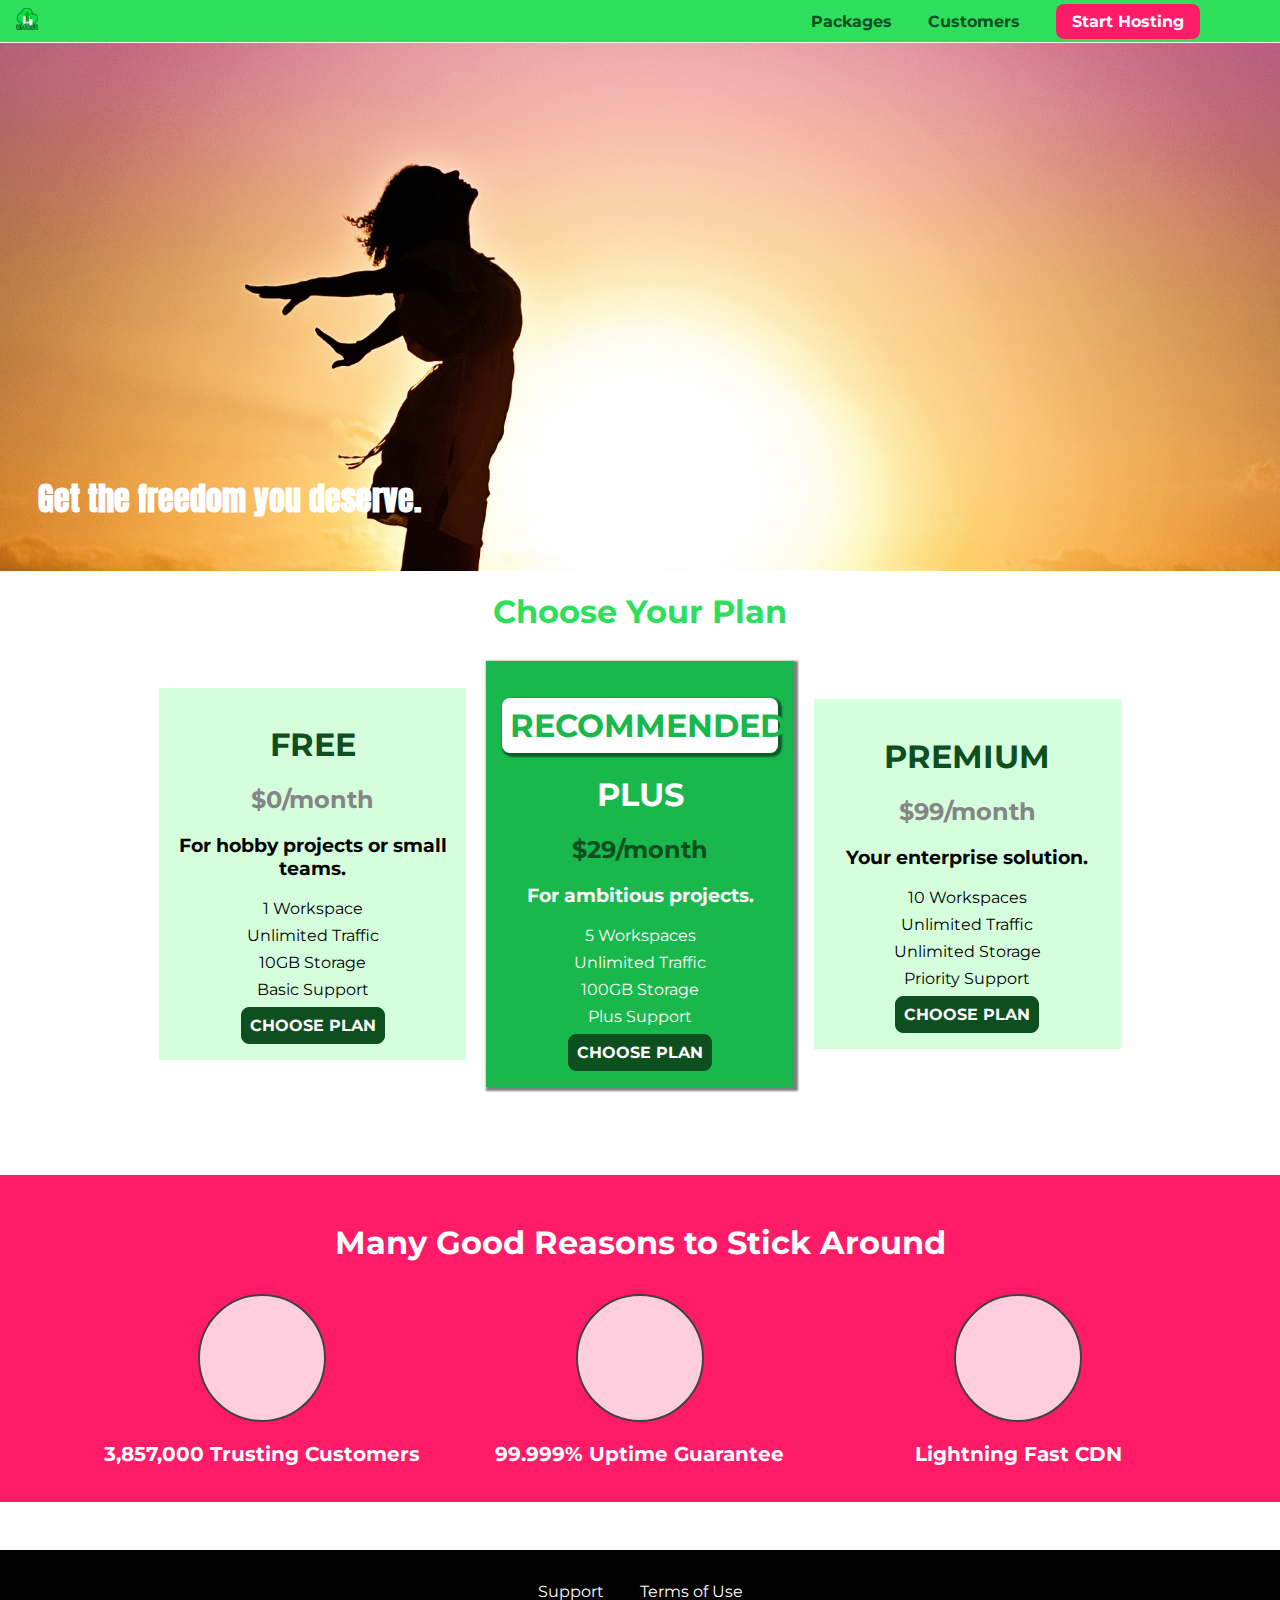
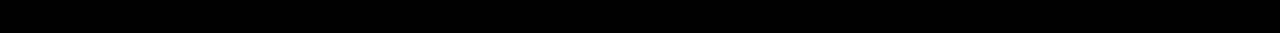
==== background-images-01-understanding-background-size-starting-code-/index.html @ a44f0bf8 "css course project;" ====
<!DOCTYPE html>
<html lang="en">

<head>
    <meta charset="UTF-8">
    <meta http-equiv="X-UA-Compatible" content="ie=edge">
    <title>uHost</title>
    <link rel="shortcut icon" href="favicon.png">
    <link href="https://fonts.googleapis.com/css?family=Anton" rel="stylesheet">
    <link href="https://fonts.googleapis.com/css?family=Montserrat:400,700" rel="stylesheet">
    <link rel="stylesheet" href="shared.css">
    <link rel="stylesheet" href="main.css">
</head>

<body>
    <header class="main-header">
        <div>
            <a href="index.html" class="main-header__brand">
                <img src="images/uhost-icon.png" alt="uHost-whatever">
            </a>
        </div>
        <nav class="main-nav">
            <ul class="main-nav__items">
                <li class="main-nav__item">
                    <a href="packages/index.html">Packages</a>
                </li>
                <li class="main-nav__item">
                    <a href="customers/index.html">Customers</a>
                </li>
                <li class="main-nav__item main-nav__item--cta">
                    <a href="start-hosting/index.html">Start Hosting</a>
                </li>
            </ul>
        </nav>
    </header>
    <main>
        <section id="product-overview">
            <h1>Get the freedom you deserve.</h1>
        </section>
        <section id="plans">
            <h1 class="section-title">Choose Your Plan</h1>
            <div class="plan__list">
                <article class="plan">
                    <h1 class="plan__title">FREE</h1>
                    <h2 class="plan__price">$0/month</h2>
                    <h3>For hobby projects or small teams.</h3>
                    <ul class="plan__features">
                        <li class="plan__feature">1 Workspace</li>
                        <li class="plan__feature">Unlimited Traffic</li>
                        <li class="plan__feature">10GB Storage</li>
                        <li class="plan__feature">Basic Support</li>
                    </ul>
                    <div>
                        <button class="button">CHOOSE PLAN</button>
                    </div>
                </article>
                <article class="plan plan--highlighted">
                    <h1 class="plan__annotation">RECOMMENDED</h1>
                    <h1 class="plan__title">PLUS</h1>
                    <h2 class="plan__price">$29/month</h2>
                    <h3>For ambitious projects.</h3>
                    <ul class="plan__features">
                        <li class="plan__feature">5 Workspaces</li>
                        <li class="plan__feature">Unlimited Traffic</li>
                        <li class="plan__feature">100GB Storage</li>
                        <li class="plan__feature">Plus Support</li>
                    </ul>
                    <div>
                        <button class="button">CHOOSE PLAN</button>
                    </div>
                </article>
                <article class="plan">
                    <h1 class="plan__title">PREMIUM</h1>
                    <h2 class="plan__price">$99/month</h2>
                    <h3>Your enterprise solution.</h3>
                    <ul class="plan__features">
                        <li class="plan__feature">10 Workspaces</li>
                        <li class="plan__feature">Unlimited Traffic</li>
                        <li class="plan__feature">Unlimited Storage</li>
                        <li class="plan__feature">Priority Support</li>
                    </ul>
                    <div>
                        <button class="button">CHOOSE PLAN</button>
                    </div>
                </article>
            </div>
        </section>
        <section id="key-features">
            <h1 class="section-title">Many Good Reasons to Stick Around</h1>
            <ul class="key-feature__list">
                <li class="key-feature">
                    <div class="key-feature__image">

                    </div>
                    <p class="key-feature__description">3,857,000 Trusting Customers</p>
                </li>
                <li class="key-feature">
                    <div class="key-feature__image">

                    </div>
                    <p class="key-feature__description">99.999% Uptime Guarantee</p>
                </li>
                <li class="key-feature">
                    <div class="key-feature__image">

                    </div>
                    <p class="key-feature__description">Lightning Fast CDN</p>
                </li>
            </ul>
        </section>
    </main>
    <footer class="main-footer">
        <nav>
            <ul class="main-footer__links">
                <li class="main-footer__link">
                    <a href="#">Support</a>
                </li>
                <li class="main-footer__link">
                    <a href="#">Terms of Use</a>
                </li>
            </ul>
        </nav>
    </footer>
</body>

</html>
---- background-images-01-understanding-background-size-starting-code-/shared.css ----
* {
  box-sizing: border-box;
}

body {
  font-family: 'Montserrat', sans-serif;
  margin: 0;
}

.main-header {
  width: 100%;
  position: fixed;
  top: 0;
  left: 0;
  background: #2ddf5c;
  padding: 8px 16px;
  z-index: 1;
}

.main-header > div {
  display: inline-block;
  vertical-align: middle;
}

.main-header__brand {
  color: #0e4f1f;
  text-decoration: none;
  font-weight: bold;
  font-size: 22px;
  height: 22px;
  display: inline-block;
}

.main-header__brand img {
  /* this will set height to image's original height * 100%, not the 
  container holding the image */
  height: 100%;
  /* set the parent to be inline-block element for container width/height */
}

.main-nav {
  display: inline-block;
  text-align: right;
  width: calc(100% - 74px);
  vertical-align: middle;
}

.main-nav__items {
  margin: 0;
  padding: 0;
  list-style: none;
}

.main-nav__item {
  display: inline-block;
  margin: 0 16px;
}

.main-nav__item a {
  text-decoration: none;
  color: #0e4f1f;
  font-weight: bold;
  padding: 3px 0;
}

.main-nav__item a:hover,
.main-nav__item a:active {
  color: white;
  border-bottom: 5px solid white;
}

.main-nav__item--cta a {
  color: white;
  background: #ff1b68;
  padding: 8px 16px;
  border-radius: 8px;
}

.main-nav__item--cta a:hover,
.main-nav__item--cta a:active {
  color: #ff1b68;
  background: white;
  border: none;
}

.main-footer {
  background: black;
  padding: 32px;
  margin-top: 48px;
}

.main-footer__links {
  list-style: none;
  margin: 0;
  padding: 0;
  text-align: center;
}

.main-footer__link {
  display: inline-block;
  margin: 0 16px;
}

.main-footer__link a {
  color: white;
  text-decoration: none;
}

.main-footer__link a:hover,
.main-footer__link a:active {
  color: #ccc;
}

.button {
  background: #0e4f1f;
  color: white;
  font: inherit;
  border: 1.5px solid #0e4f1f;
  padding: 8px;
  border-radius: 8px;
  font-weight: bold;
  cursor: pointer;
}

.button:hover,
.button:active {
  background: white;
  color: #0e4f1f;
}

.button:focus {
  outline: none;
}
---- background-images-01-understanding-background-size-starting-code-/main.css ----
#product-overview {
  /* this shorthand combines:
	  background: url('freedom.jpg');
		background-position: left 10% bottom 20%;
  	background-size: cover;
		background-repeat: no-repeat;
  	background-clip: border-box;
  	background-attachment: fixed;
	*/
  background: url('freedom.jpg') left 10% bottom 20% / cover no-repeat
    border-box fixed;
  /* shorthand: could also use background-image */
  /* background: url('freedom.jpg'); */

  /* will ensure that the container is always completely filled;
	it will crop the image, however */
  /* background-size: cover; */

  /* offsets the image by <x+val, y+val> OR <x+xval, y+yval>; */
  /* background-position: 10px 15px; */

  /* dictates cropping distribution */
  /* background-position: 0% 10%; */

  /* center => background-position: 50% 50%; */
  /* background-position: center; */
  /* background-position: left bottom; */
  /* background-position: left 10% bottom 20%; */
  /* ensures ENTIRE IMAGE is displayed in the container */
  /* background-size: contain; */

  /* background image will be repeated to fill space */
  /* background-size: 100%; */
  /* turn off repeating */
  /* background-repeat: no-repeat; */
  /* turn on repeating: x-axis */
  /* background-repeat: repeat-x; */
  /* turn on repeating: y-axis */
  /* background-repeat: repeat-y; */
  width: 100%;
  height: 528px;
  padding: 10px;
  margin-top: 43px;

  /* border: 5px dashed red; */
  /* defines container for the background */
  /* background-origin: border-box; */
  /* background-origin: content-box; */
  /* background-origin: padding-box; */

  /* define where image should be clipped, if necessary */
  /* before padding */
  /* background-clip: padding-box; */
  /* after padding */
  /* background-clip: content-box; */

  /* background-clip: border-box; */

  /* defines how the image scrolls with the content */
  /* background-attachment: fixed; */
  position: relative;
}

.section-title {
  color: #2ddf5c;
  text-align: center;
}

#product-overview h1 {
  color: white;
  font-family: 'Anton', sans-serif;
  position: absolute;
  bottom: 5%;
  left: 3%;
}

.plan__list {
  width: 80%;
  margin: auto;
  text-align: center;
}

.plan {
  background: #d5ffdc;
  text-align: center;
  padding: 16px;
  margin: 8px;
  display: inline-block;
  width: 30%;
  vertical-align: middle;
}

.plan--highlighted {
  background: #19b84c;
  color: white;
  box-shadow: 2px 2px 2px 2px rgba(0, 0, 0, 0.5);
}

.plan__annotation {
  background: white;
  color: #19b84c;
  padding: 8px;
  box-shadow: 2px 2px 2px 2px rgba(0, 0, 0, 0.5);
  border-radius: 8px;
}

.plan__title {
  color: #0e4f1f;
}

.plan__price {
  color: #858585;
}

.plan--highlighted .plan__title {
  color: white;
}

.plan--highlighted .plan__price {
  color: #0e4f1f;
}

.plan__features {
  list-style: none;
  margin: 0;
  padding: 0;
}

.plan__feature {
  margin: 8px 0;
}

#key-features {
  background: #ff1b68;
  margin-top: 80px;
  padding: 16px;
}

#key-features .section-title {
  color: white;
  margin: 32px;
}

.key-feature__list {
  list-style: none;
  margin: 0;
  padding: 0;
  text-align: center;
}

.key-feature {
  display: inline-block;
  width: 30%;
  vertical-align: top;
}

.key-feature__image {
  background: #ffcede;
  width: 128px;
  height: 128px;
  border: 2px solid #424242;
  border-radius: 50%;
  margin: auto;
}

.key-feature__description {
  text-align: center;
  font-weight: bold;
  color: white;
  font-size: 20px;
}

/* h1 {
    font-family: sans-serif;
} */
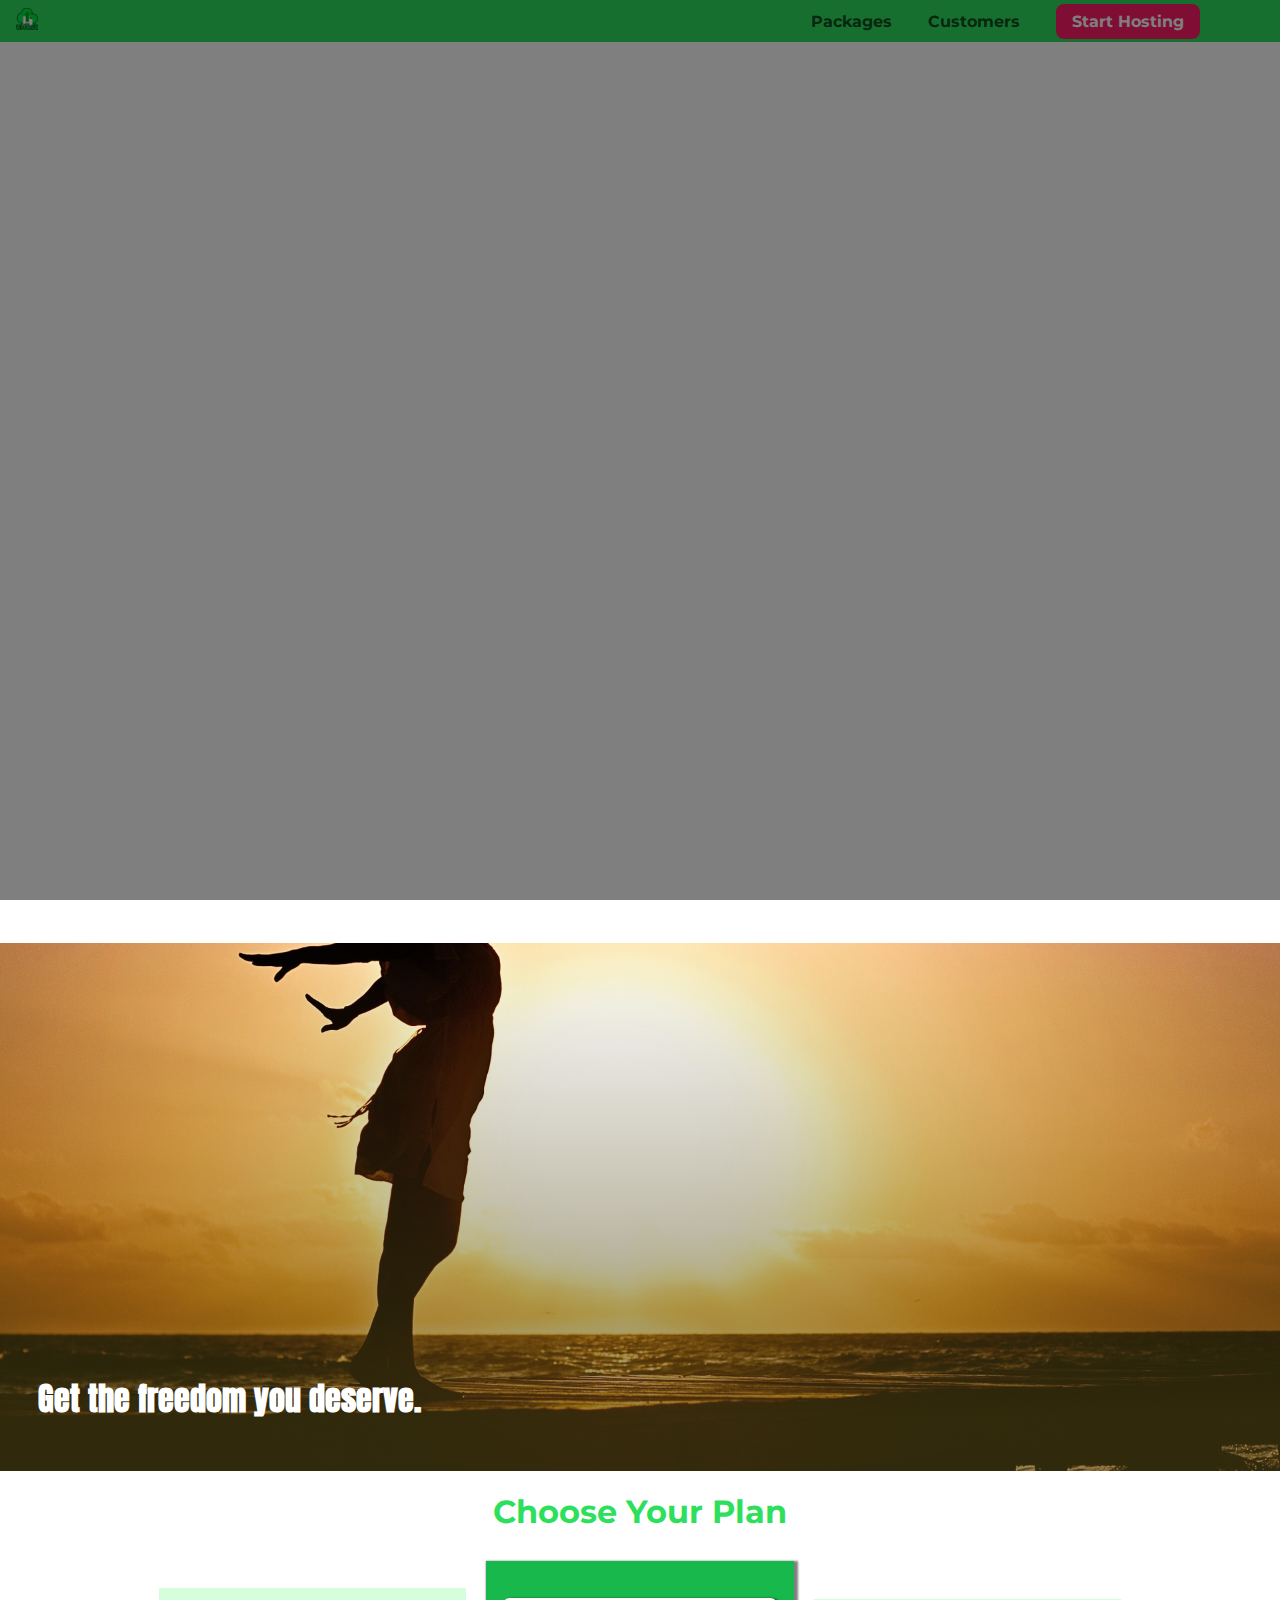
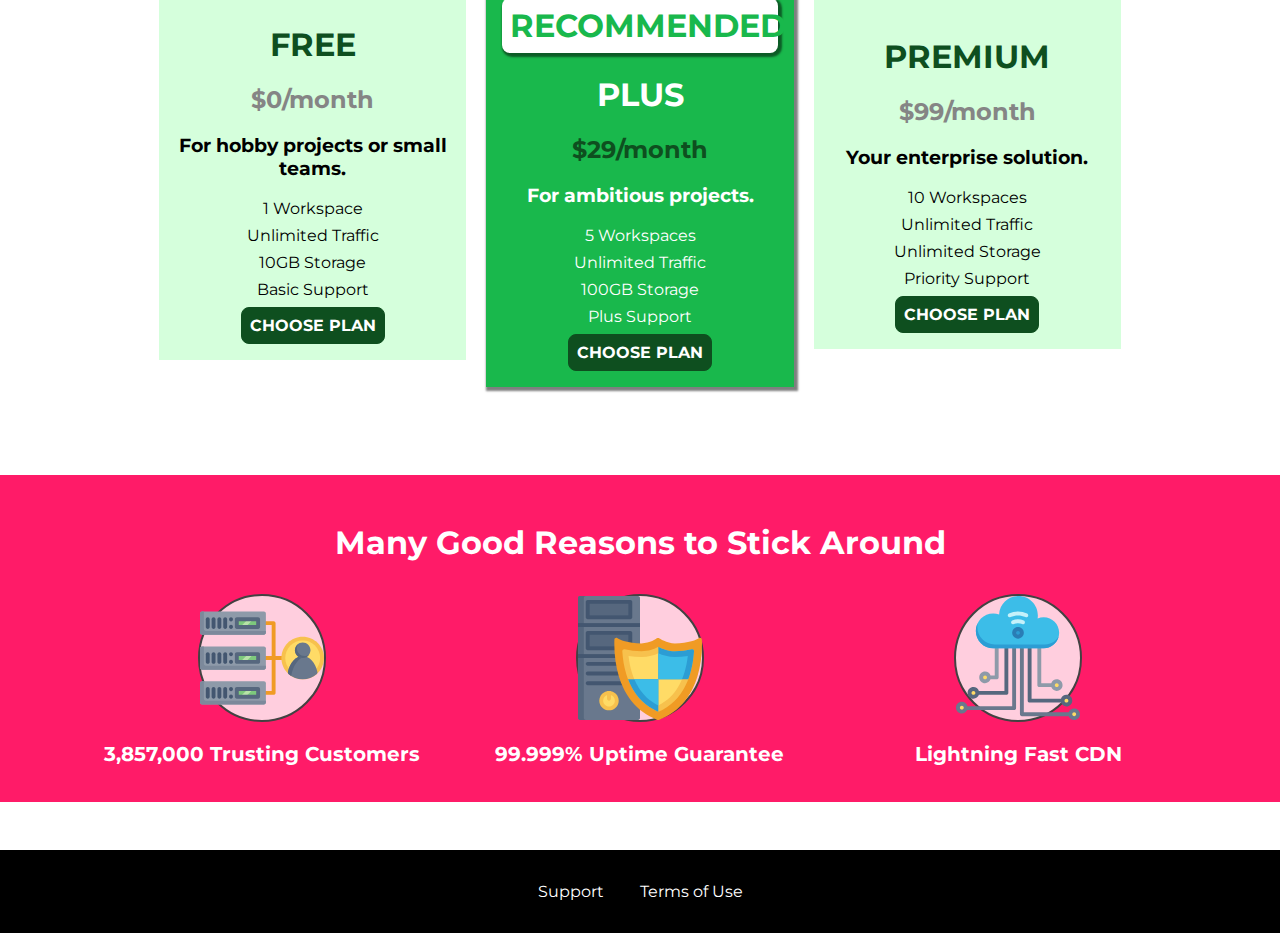
==== commit d52f4855: "fix backdrop.height issue" ====
--- a/background-images-01-understanding-background-size-starting-code-/index.html
+++ b/background-images-01-understanding-background-size-starting-code-/index.html
@@ -13,6 +13,7 @@
 </head>
 
 <body>
+    <div class="backdrop"></div>
     <header class="main-header">
         <div>
             <a href="index.html" class="main-header__brand">
@@ -90,19 +91,197 @@
             <ul class="key-feature__list">
                 <li class="key-feature">
                     <div class="key-feature__image">
-
+                        <svg viewBox="0 0 512 512">
+                            <path style="fill:#F09B24;"
+                                d="M344,248h-32V112c0-4.418-3.582-8-8-8h-40c-4.418,0-8,3.582-8,8s3.582,8,8,8h32v128h-32  c-4.418,0-8,3.582-8,8s3.582,8,8,8h32v128h-32c-4.418,0-8,3.582-8,8s3.582,8,8,8h40c4.418,0,8-3.582,8-8V264h32c4.418,0,8-3.582,8-8  S348.418,248,344,248z" />
+                            <path style="fill:#8E9AA9;"
+                                d="M264,64H8c-4.418,0-8,3.582-8,8v80c0,4.418,3.582,8,8,8h256c4.418,0,8-3.582,8-8V72  C272,67.582,268.418,64,264,64z" />
+                            <path style="fill:#7C899B;"
+                                d="M24,144c-4.418,0-8-3.582-8-8V64H8c-4.418,0-8,3.582-8,8v80c0,4.418,3.582,8,8,8h256  c4.418,0,8-3.582,8-8v-8H24z" />
+                            <rect x="152" y="96" style="fill:#B8E3A8;" width="88" height="32" />
+                            <g>
+                                <polygon style="fill:#7EC97D;" points="152,96 152,128 166,128 198,96  " />
+                                <polygon style="fill:#7EC97D;" points="220,96 188,128 240,128 240,96  " />
+                            </g>
+                            <path style="fill:#56677E;"
+                                d="M240,136h-88c-4.418,0-8-3.582-8-8V96c0-4.418,3.582-8,8-8h88c4.418,0,8,3.582,8,8v32  C248,132.418,244.418,136,240,136z M160,120h72v-16h-72V120z" />
+                            <g>
+                                <path style="fill:#435670;"
+                                    d="M32,136c-4.418,0-8-3.582-8-8V96c0-4.418,3.582-8,8-8s8,3.582,8,8v32C40,132.418,36.418,136,32,136z   " />
+                                <path style="fill:#435670;"
+                                    d="M56,136c-4.418,0-8-3.582-8-8V96c0-4.418,3.582-8,8-8s8,3.582,8,8v32C64,132.418,60.418,136,56,136z   " />
+                                <path style="fill:#435670;"
+                                    d="M80,136c-4.418,0-8-3.582-8-8V96c0-4.418,3.582-8,8-8s8,3.582,8,8v32C88,132.418,84.418,136,80,136z   " />
+                                <path style="fill:#435670;"
+                                    d="M104,136c-4.418,0-8-3.582-8-8V96c0-4.418,3.582-8,8-8s8,3.582,8,8v32   C112,132.418,108.418,136,104,136z" />
+                                <path style="fill:#435670;"
+                                    d="M128,105c-4.418,0-8-3.582-8-8v-1c0-4.418,3.582-8,8-8s8,3.582,8,8v1   C136,101.418,132.418,105,128,105z" />
+                                <path style="fill:#435670;"
+                                    d="M128,136c-4.418,0-8-3.582-8-8v-1c0-4.418,3.582-8,8-8s8,3.582,8,8v1   C136,132.418,132.418,136,128,136z" />
+                            </g>
+                            <path style="fill:#8E9AA9;"
+                                d="M264,208H8c-4.418,0-8,3.582-8,8v80c0,4.418,3.582,8,8,8h256c4.418,0,8-3.582,8-8v-80  C272,211.582,268.418,208,264,208z" />
+                            <path style="fill:#7C899B;"
+                                d="M24,288c-4.418,0-8-3.582-8-8v-72H8c-4.418,0-8,3.582-8,8v80c0,4.418,3.582,8,8,8h256  c4.418,0,8-3.582,8-8v-8H24z" />
+                            <rect x="152" y="240" style="fill:#B8E3A8;" width="88" height="32" />
+                            <g>
+                                <polygon style="fill:#7EC97D;" points="152,240 152,272 166,272 198,240  " />
+                                <polygon style="fill:#7EC97D;" points="220,240 188,272 240,272 240,240  " />
+                            </g>
+                            <path style="fill:#56677E;"
+                                d="M240,280h-88c-4.418,0-8-3.582-8-8v-32c0-4.418,3.582-8,8-8h88c4.418,0,8,3.582,8,8v32  C248,276.418,244.418,280,240,280z M160,264h72v-16h-72V264z" />
+                            <g>
+                                <path style="fill:#435670;"
+                                    d="M32,280c-4.418,0-8-3.582-8-8v-32c0-4.418,3.582-8,8-8s8,3.582,8,8v32C40,276.418,36.418,280,32,280   z" />
+                                <path style="fill:#435670;"
+                                    d="M56,280c-4.418,0-8-3.582-8-8v-32c0-4.418,3.582-8,8-8s8,3.582,8,8v32C64,276.418,60.418,280,56,280   z" />
+                                <path style="fill:#435670;"
+                                    d="M80,280c-4.418,0-8-3.582-8-8v-32c0-4.418,3.582-8,8-8s8,3.582,8,8v32C88,276.418,84.418,280,80,280   z" />
+                                <path style="fill:#435670;"
+                                    d="M104,280c-4.418,0-8-3.582-8-8v-32c0-4.418,3.582-8,8-8s8,3.582,8,8v32   C112,276.418,108.418,280,104,280z" />
+                                <path style="fill:#435670;"
+                                    d="M128,249c-4.418,0-8-3.582-8-8v-1c0-4.418,3.582-8,8-8s8,3.582,8,8v1   C136,245.418,132.418,249,128,249z" />
+                                <path style="fill:#435670;"
+                                    d="M128,280c-4.418,0-8-3.582-8-8v-1c0-4.418,3.582-8,8-8s8,3.582,8,8v1   C136,276.418,132.418,280,128,280z" />
+                            </g>
+                            <path style="fill:#8E9AA9;"
+                                d="M264,352H8c-4.418,0-8,3.582-8,8v80c0,4.418,3.582,8,8,8h256c4.418,0,8-3.582,8-8v-80  C272,355.582,268.418,352,264,352z" />
+                            <path style="fill:#7C899B;"
+                                d="M24,432c-4.418,0-8-3.582-8-8v-72H8c-4.418,0-8,3.582-8,8v80c0,4.418,3.582,8,8,8h256  c4.418,0,8-3.582,8-8v-8H24z" />
+                            <rect x="152" y="384" style="fill:#B8E3A8;" width="88" height="32" />
+                            <g>
+                                <polygon style="fill:#7EC97D;" points="152,384 152,416 166,416 198,384  " />
+                                <polygon style="fill:#7EC97D;" points="220,384 188,416 240,416 240,384  " />
+                            </g>
+                            <path style="fill:#56677E;"
+                                d="M240,424h-88c-4.418,0-8-3.582-8-8v-32c0-4.418,3.582-8,8-8h88c4.418,0,8,3.582,8,8v32  C248,420.418,244.418,424,240,424z M160,408h72v-16h-72V408z" />
+                            <g>
+                                <path style="fill:#435670;"
+                                    d="M32,424c-4.418,0-8-3.582-8-8v-32c0-4.418,3.582-8,8-8s8,3.582,8,8v32C40,420.418,36.418,424,32,424   z" />
+                                <path style="fill:#435670;"
+                                    d="M56,424c-4.418,0-8-3.582-8-8v-32c0-4.418,3.582-8,8-8s8,3.582,8,8v32C64,420.418,60.418,424,56,424   z" />
+                                <path style="fill:#435670;"
+                                    d="M80,424c-4.418,0-8-3.582-8-8v-32c0-4.418,3.582-8,8-8s8,3.582,8,8v32C88,420.418,84.418,424,80,424   z" />
+                                <path style="fill:#435670;"
+                                    d="M104,424c-4.418,0-8-3.582-8-8v-32c0-4.418,3.582-8,8-8s8,3.582,8,8v32   C112,420.418,108.418,424,104,424z" />
+                                <path style="fill:#435670;"
+                                    d="M128,393c-4.418,0-8-3.582-8-8v-1c0-4.418,3.582-8,8-8s8,3.582,8,8v1   C136,389.418,132.418,393,128,393z" />
+                                <path style="fill:#435670;"
+                                    d="M128,424c-4.418,0-8-3.582-8-8v-1c0-4.418,3.582-8,8-8s8,3.582,8,8v1   C136,420.418,132.418,424,128,424z" />
+                            </g>
+                            <path style="fill:#F7C14D;"
+                                d="M424,168c-48.523,0-88,39.477-88,88s39.477,88,88,88s88-39.477,88-88S472.523,168,424,168z" />
+                            <path style="fill:#FFDB66;"
+                                d="M424,184c-39.701,0-72,32.299-72,72s32.299,72,72,72s72-32.299,72-72S463.701,184,424,184z" />
+                            <path style="fill:#69788D;"
+                                d="M484.893,314.16C476.393,274.588,451.922,248,424,248s-52.393,26.588-60.893,66.16  c-0.605,2.82,0.354,5.749,2.511,7.664C381.731,336.124,402.465,344,424,344s42.269-7.876,58.381-22.176  C484.539,319.909,485.498,316.98,484.893,314.16z" />
+                            <path style="fill:#56677E;"
+                                d="M434.053,249.171C430.768,248.403,427.411,248,424,248c-27.922,0-52.393,26.588-60.893,66.16  c-0.605,2.82,0.354,5.749,2.511,7.664c3.383,3.002,6.979,5.703,10.734,8.125C384.904,286.243,407.373,255.378,434.053,249.171z" />
+                            <path style="fill:#69788D;"
+                                d="M424,192c-17.645,0-32,14.355-32,32s14.355,32,32,32s32-14.355,32-32S441.645,192,424,192z" />
+                            <path style="fill:#56677E;"
+                                d="M432,248c-17.645,0-32-14.355-32-32c0-6.783,2.128-13.076,5.742-18.258  C397.444,203.53,392,213.138,392,224c0,17.645,14.355,32,32,32c10.862,0,20.471-5.444,26.258-13.742  C445.076,245.872,438.783,248,432,248z" />
+
+                        </svg>
                     </div>
                     <p class="key-feature__description">3,857,000 Trusting Customers</p>
                 </li>
                 <li class="key-feature">
                     <div class="key-feature__image">
-
+                        <svg viewBox="0 0 512 512">
+                            <path style="fill:#69788D;"
+                                d="M248,0H8C3.582,0,0,3.582,0,8v496c0,4.418,3.582,8,8,8h240c4.418,0,8-3.582,8-8V8  C256,3.582,252.418,0,248,0z" />
+                            <path style="fill:#56677E;"
+                                d="M24,504V8c0-4.418,3.582-8,8-8H8C3.582,0,0,3.582,0,8v496c0,4.418,3.582,8,8,8h24  C27.582,512,24,508.418,24,504z" />
+                            <g>
+                                <rect x="0" y="112" style="fill:#435670;" width="256" height="16" />
+                                <rect x="0" y="240" style="fill:#435670;" width="256" height="16" />
+                            </g>
+                            <path style="fill:#F7C14D;"
+                                d="M128,392c-22.056,0-40,17.944-40,40s17.944,40,40,40s40-17.944,40-40S150.056,392,128,392z" />
+                            <path style="fill:#FFDB66;"
+                                d="M128,408c-13.233,0-24,10.767-24,24s10.767,24,24,24s24-10.767,24-24S141.233,408,128,408z" />
+                            <path style="fill:#F7C14D;"
+                                d="M128,392c-2.739,0-5.414,0.278-8,0.805V424c0,4.418,3.582,8,8,8c4.418,0,8-3.582,8-8v-31.195  C133.414,392.278,130.739,392,128,392z" />
+                            <g>
+                                <path style="fill:#435670;"
+                                    d="M216,288H40c-4.418,0-8-3.582-8-8s3.582-8,8-8h176c4.418,0,8,3.582,8,8S220.418,288,216,288z" />
+                                <path style="fill:#435670;"
+                                    d="M216,328H40c-4.418,0-8-3.582-8-8s3.582-8,8-8h176c4.418,0,8,3.582,8,8S220.418,328,216,328z" />
+                                <path style="fill:#435670;"
+                                    d="M216,368H40c-4.418,0-8-3.582-8-8s3.582-8,8-8h176c4.418,0,8,3.582,8,8S220.418,368,216,368z" />
+                                <path style="fill:#435670;"
+                                    d="M216,16H40c-4.418,0-8,3.582-8,8v64c0,4.418,3.582,8,8,8h176c4.418,0,8-3.582,8-8V24   C224,19.582,220.418,16,216,16z" />
+                            </g>
+                            <rect x="48" y="32" style="fill:#56677E;" width="160" height="48" />
+                            <path style="fill:#435670;"
+                                d="M216,144H40c-4.418,0-8,3.582-8,8v64c0,4.418,3.582,8,8,8h176c4.418,0,8-3.582,8-8v-64  C224,147.582,220.418,144,216,144z" />
+                            <rect x="48" y="160" style="fill:#56677E;" width="160" height="48" />
+                            <path style="fill:#F09B24;"
+                                d="M511.747,180.237c-0.194-6.537-8.107-10.107-13.135-5.894c-5.6,4.693-42.904,21.282-98.514,21.282  c-33.45,0-64.625-20.999-64.929-21.206c-2.9-1.991-6.764-1.85-9.512,0.346c-2.677,2.135-27.201,20.86-63.793,20.86  c-55.607,0-92.914-16.589-98.515-21.282c-5.028-4.211-12.941-0.645-13.135,5.894c-1.634,54.834,4.655,105.941,18.693,151.903  c12.096,39.604,29.759,74.047,52.497,102.373c27.538,34.304,62.743,59.882,104.66,76.045c3.069,1.918,6.757,1.921,9.83,0  c41.917-16.163,77.122-41.741,104.66-76.045c22.738-28.326,40.401-62.77,52.497-102.373  C507.092,286.179,513.381,235.071,511.747,180.237z" />
+                            <path style="fill:#F7C14D;"
+                                d="M476.21,221.226c-1.953-1.631-4.568-2.235-7.036-1.628c-21.686,5.327-44.926,8.028-69.075,8.028  c-25.926,0-49.633-8.975-64.955-16.504c-2.307-1.134-5.016-1.091-7.284,0.116c-14.059,7.477-36.919,16.388-65.994,16.388  c-24.153,0-47.394-2.701-69.075-8.028c-5.155-1.268-10.221,2.966-9.894,8.261c2.077,33.693,7.668,65.635,16.616,94.935  c22.774,74.565,66.139,126.334,128.888,153.868c2.032,0.891,4.397,0.891,6.43,0c61.777-27.107,104.716-78.876,127.62-153.868  c8.948-29.3,14.539-61.241,16.616-94.935C479.224,225.319,478.163,222.856,476.21,221.226z" />
+                            <path style="fill:#FFDB66;"
+                                d="M331.609,451.727c-52.604-25.289-89.304-70.987-109.144-135.944  c-6.532-21.39-11.162-44.336-13.82-68.447c17.133,2.852,34.952,4.291,53.22,4.291c29.394,0,53.376-7.793,69.978-15.561  c17.44,7.736,41.656,15.561,68.256,15.561c18.267,0,36.085-1.439,53.219-4.291c-2.659,24.112-7.288,47.06-13.82,68.448  C419.545,381.108,383.27,426.805,331.609,451.727z" />
+                            <g>
+                                <path style="fill:#2C9DD4;"
+                                    d="M479.066,227.858c0.157-2.539-0.903-5.002-2.856-6.633s-4.568-2.235-7.036-1.628   c-21.686,5.327-44.926,8.028-69.075,8.028c-25.926,0-49.633-8.975-64.955-16.504c-1.057-0.52-2.2-0.78-3.345-0.806l-0.072,133.351   h123.601c2.556-6.746,4.933-13.702,7.123-20.874C471.398,293.493,476.989,261.552,479.066,227.858z" />
+                                <path style="fill:#2C9DD4;"
+                                    d="M206.658,343.667c24.153,63.42,65.028,108.108,121.743,132.995c1.031,0.452,2.147,0.673,3.263,0.666   l0.063-133.661H206.658z" />
+                            </g>
+                            <g>
+                                <path style="fill:#3CBDE8;"
+                                    d="M439.497,315.783c6.532-21.389,11.161-44.336,13.82-68.448c-17.134,2.852-34.952,4.291-53.219,4.291   c-26.6,0-50.815-7.824-68.256-15.561l-0.116,107.601h97.758C433.179,334.807,436.524,325.518,439.497,315.783z" />
+                                <path style="fill:#3CBDE8;"
+                                    d="M232.523,343.667c21.144,50.298,54.363,86.56,99.087,108.06l0.117-108.06H232.523z" />
+                            </g>
+                        </svg>
                     </div>
                     <p class="key-feature__description">99.999% Uptime Guarantee</p>
                 </li>
                 <li class="key-feature">
                     <div class="key-feature__image">
-
+                        <svg viewBox="0 0 512 512">
+                            <path style="fill:#8E9AA9;"
+                                d="M168,200c-4.418,0-8,3.582-8,8v120h-17.376c-3.302-9.311-12.194-16-22.624-16  c-13.234,0-24,10.767-24,24s10.766,24,24,24c10.429,0,19.321-6.689,22.624-16H168c4.418,0,8-3.582,8-8V208  C176,203.582,172.418,200,168,200z" />
+                            <path style="fill:#FFDB66;"
+                                d="M120,328c-4.411,0-8,3.589-8,8s3.589,8,8,8s8-3.589,8-8S124.411,328,120,328z" />
+                            <path style="fill:#56677E;"
+                                d="M208,200c-4.418,0-8,3.582-8,8v184H94.624C91.322,382.689,82.43,376,72,376  c-13.234,0-24,10.767-24,24s10.766,24,24,24c10.429,0,19.321-6.689,22.624-16H208c4.418,0,8-3.582,8-8V208  C216,203.582,212.418,200,208,200z" />
+                            <path style="fill:#FFDB66;"
+                                d="M72,392c-4.411,0-8,3.589-8,8s3.589,8,8,8s8-3.589,8-8S76.411,392,72,392z" />
+                            <path style="fill:#69788D;"
+                                d="M240,208c-4.418,0-8,3.582-8,8v239H47.24c-2.671-10.34-12.078-18-23.24-18c-13.234,0-24,10.767-24,24  s10.766,24,24,24c9.666,0,18.009-5.747,21.809-14H240c4.418,0,8-3.582,8-8V216C248,211.582,244.418,208,240,208z" />
+                            <path style="fill:#FFDB66;"
+                                d="M24,453c-4.411,0-8,3.589-8,8s3.589,8,8,8s8-3.589,8-8S28.411,453,24,453z" />
+                            <path style="fill:#69788D;"
+                                d="M488,464c-10.429,0-19.321,6.689-22.624,16H280V208c0-4.418-3.582-8-8-8s-8,3.582-8,8v280  c0,4.418,3.582,8,8,8h193.376c3.302,9.311,12.194,16,22.624,16c13.234,0,24-10.767,24-24S501.234,464,488,464z" />
+                            <path style="fill:#FFDB66;"
+                                d="M488,480c-4.411,0-8,3.589-8,8s3.589,8,8,8s8-3.589,8-8S492.411,480,488,480z" />
+                            <path style="fill:#56677E;"
+                                d="M456,408c-10.429,0-19.321,6.689-22.624,16H312V208c0-4.418-3.582-8-8-8s-8,3.582-8,8v224  c0,4.418,3.582,8,8,8h129.376c3.302,9.311,12.194,16,22.624,16c13.234,0,24-10.767,24-24S469.234,408,456,408z" />
+                            <path style="fill:#FFDB66;"
+                                d="M456,424c-4.411,0-8,3.589-8,8s3.589,8,8,8s8-3.589,8-8S460.411,424,456,424z" />
+                            <path style="fill:#8E9AA9;"
+                                d="M416,344c-10.429,0-19.321,6.689-22.624,16H352V208c0-4.418-3.582-8-8-8s-8,3.582-8,8v160  c0,4.418,3.582,8,8,8h49.376c3.302,9.311,12.194,16,22.624,16c13.234,0,24-10.767,24-24S429.234,344,416,344z" />
+                            <path style="fill:#FFDB66;"
+                                d="M416,360c-4.411,0-8,3.589-8,8s3.589,8,8,8s8-3.589,8-8S420.411,360,416,360z" />
+                            <path style="fill:#3CBDE8;"
+                                d="M362,88c-8.741,0-17.231,1.751-25.06,5.085C337.646,88.797,338,84.43,338,80  c0-44.112-35.888-80-80-80c-42.823,0-77.895,33.816-79.909,76.149C170.393,73.415,162.244,72,154,72c-39.701,0-72,32.299-72,72  s32.299,72,72,72h208c35.29,0,64-28.71,64-64S397.29,88,362,88z" />
+                            <path style="fill:#2C9DD4;"
+                                d="M368,200H160c-39.701,0-72-32.299-72-72c0-5.863,0.721-11.559,2.05-17.019  C84.918,120.88,82,132.102,82,144c0,39.701,32.299,72,72,72h208c30.389,0,55.88-21.296,62.379-49.743  C413.565,186.327,392.352,200,368,200z" />
+                            <path style="fill:#2A7DB5;"
+                                d="M256,128c-13.234,0-24,10.767-24,24s10.766,24,24,24c13.233,0,24-10.767,24-24S269.233,128,256,128z" />
+                            <path style="fill:#2C9DD4;"
+                                d="M256,144c-4.411,0-8,3.589-8,8s3.589,8,8,8c4.411,0,8-3.589,8-8S260.411,144,256,144z" />
+                            <g>
+                                <path style="fill:#C5F1FA;"
+                                    d="M221.755,87.695c-2.994,0-5.864-1.688-7.233-4.572c-1.894-3.991-0.194-8.763,3.798-10.657   C230.157,66.849,242.834,64,256,64c13.166,0,25.844,2.849,37.68,8.466c3.992,1.895,5.692,6.666,3.798,10.657   s-6.666,5.692-10.657,3.798C277.144,82.328,266.774,80,256,80c-10.774,0-21.144,2.328-30.821,6.921   C224.072,87.446,222.904,87.695,221.755,87.695z" />
+                                <path style="fill:#C5F1FA;"
+                                    d="M276.545,116.618c-1.148,0-2.316-0.249-3.424-0.774C267.745,113.293,261.985,112,256,112   c-5.985,0-11.745,1.293-17.121,3.844c-3.991,1.895-8.763,0.192-10.657-3.798c-1.894-3.992-0.193-8.764,3.798-10.657   C239.557,97.813,247.625,96,256,96c8.376,0,16.444,1.813,23.98,5.389c3.991,1.894,5.692,6.665,3.798,10.657   C282.41,114.93,279.539,116.618,276.545,116.618z" />
+                            </g>
+
+                        </svg>
                     </div>
                     <p class="key-feature__description">Lightning Fast CDN</p>
                 </li>
--- a/background-images-01-understanding-background-size-starting-code-/shared.css
+++ b/background-images-01-understanding-background-size-starting-code-/shared.css
@@ -1,15 +1,37 @@
 * {
   box-sizing: border-box;
+}
+
+/* lecture 119: fixing height: 100% issue */
+html {
+  height: 100%;
 }
 
 body {
   font-family: 'Montserrat', sans-serif;
   margin: 0;
+  /* lecture 119: fixing height: 100% issue */
+  height: 100%;
+}
+
+.backdrop {
+  position: relative;
+  z-index: 100;
+  width: 100%;
+  height: 100%;
+  background-color: rgba(0, 0, 0, 0.5);
 }
 
 .main-header {
   width: 100%;
-  position: fixed;
+  /* *IMPORTANT* 
+    fixed position -> containing element is the viewport
+  */
+  /* position: fixed; */
+
+  /* absolute position: width will now be determined by
+  ancestor's content PLUS ITS PADDING*/
+  position: absolute;
   top: 0;
   left: 0;
   background: #2ddf5c;
--- a/background-images-01-understanding-background-size-starting-code-/main.css
+++ b/background-images-01-understanding-background-size-starting-code-/main.css
@@ -1,4 +1,32 @@
 #product-overview {
+  /* default gradients from top to bottom */
+  /* background-image: linear-gradient(to bottom, red, blue); */
+  /* background-image: linear-gradient(180deg, red, blue, green, yellow); */
+
+  /* you can define percentages for each color, after which the transition to 
+  the next color begins */
+  /* background-image: linear-gradient(180deg, red 70%, blue, rgba(0, 0, 0, 0.6)); */
+
+  /* positioned in middle by default, and is an ellipse */
+  /* background-image: radial-gradient(red, blue, green); */
+
+  /* background-image: radial-gradient(circle 20px at center, red, blue, green); */
+
+  /* style the width and height of ellipse 
+  farthest-side: outermost of blue will touch farthest side*/
+  /* background-image: radial-gradient(
+    ellipse farthest-side at left,
+    red,
+    blue,
+    green
+  ); */
+
+  /* background-image: radial-gradient(
+    ellipse farthest-corner at 20% 50%,
+    red,
+    blue,
+    green
+  ); */
   /* this shorthand combines:
 	  background: url('freedom.jpg');
 		background-position: left 10% bottom 20%;
@@ -7,8 +35,9 @@
   	background-clip: border-box;
   	background-attachment: fixed;
 	*/
-  background: url('freedom.jpg') left 10% bottom 20% / cover no-repeat
-    border-box fixed;
+  background: linear-gradient(to top, rgba(80, 68, 18, 0.6) 10%, transparent),
+    url('images/freedom.jpg') left 10% bottom 20% / cover no-repeat border-box,
+    red;
   /* shorthand: could also use background-image */
   /* background: url('freedom.jpg'); */
 
